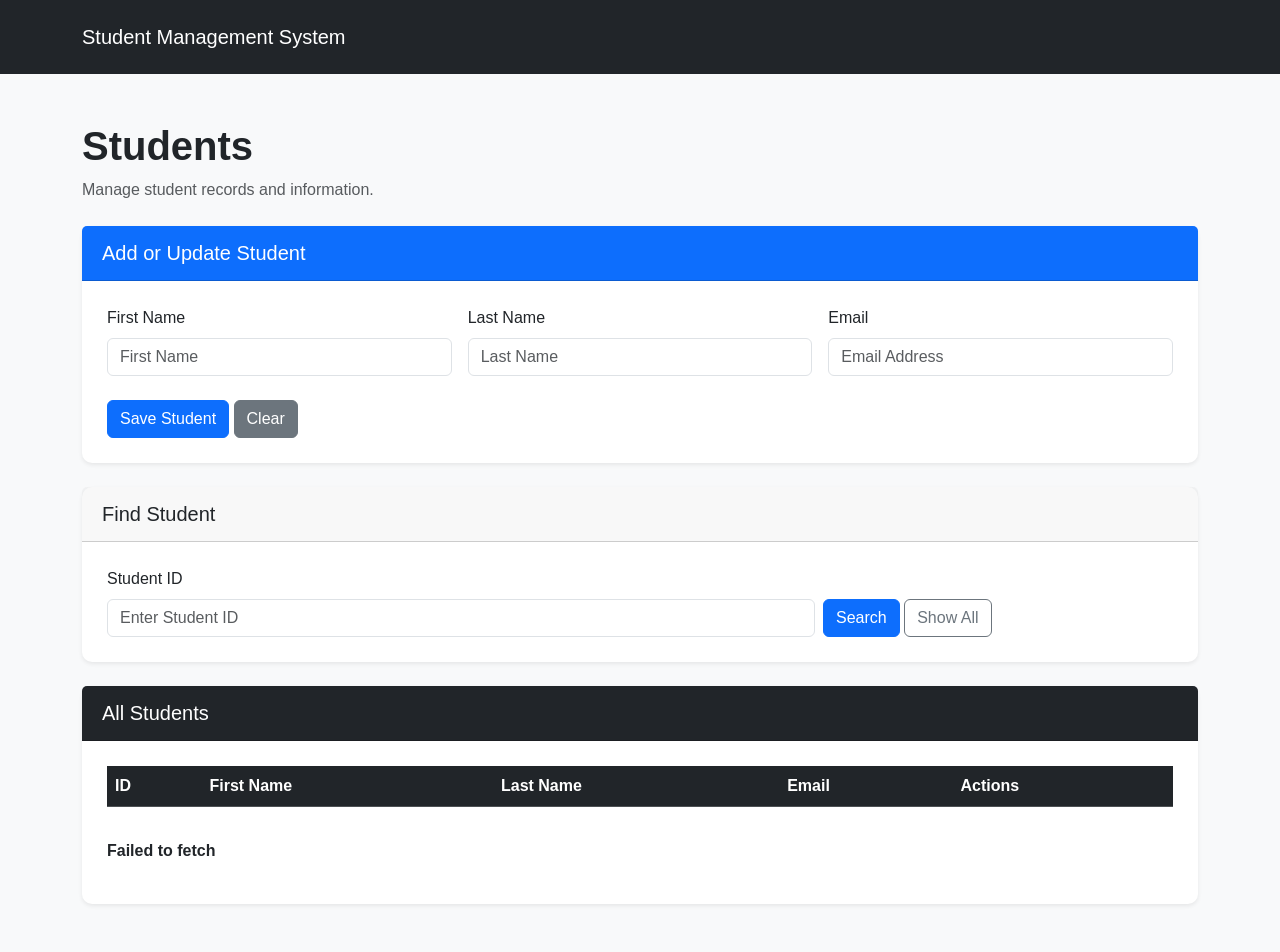
==== CapstoneProject/public/index.html @ c92137e2 "Added the FE" ====
<!DOCTYPE html>
<html lang="en">
<head>
    <meta charset="UTF-8">
    <meta name="viewport" content="width=device-width, initial-scale=1.0">
    <title>Student Management</title>

    <!-- Bootstrap CSS -->
    <link href="https://cdn.jsdelivr.net/npm/bootstrap@5.3.3/dist/css/bootstrap.min.css" rel="stylesheet">

    <link rel="stylesheet" href="style.css">
</head>

<body class="bg-light">

    <!-- Navigation Bar -->
    <nav class="navbar navbar-dark bg-dark">
        <div class="container">
            <span class="navbar-brand mb-0 h1">
                Student Management System
            </span>
        </div>
    </nav>

    <div class="container my-5">

        <!-- Page Heading -->
        <div class="mb-4">
            <h1 class="fw-bold">Students</h1>
            <p class="text-muted">Manage student records and information.</p>
        </div>

        <!-- Add or Update Student -->
        <div class="card shadow-sm mb-4">
            <div class="card-header bg-primary text-white">
                <h5 class="mb-0">Add or Update Student</h5>
            </div>

            <div class="card-body">
                <form id="studentForm">
                    <input type="hidden" id="studentId">

                    <div class="row g-3">

                        <div class="col-md-4">
                            <label for="firstName" class="form-label">First Name</label>
                            <input type="text" class="form-control"
                                   id="firstName" placeholder="First Name" required>
                        </div>

                        <div class="col-md-4">
                            <label for="lastName" class="form-label">Last Name</label>
                            <input type="text" class="form-control"
                                   id="lastName" placeholder="Last Name" required>
                        </div>

                        <div class="col-md-4">
                            <label for="email" class="form-label">Email</label>
                            <input type="email" class="form-control"
                                   id="email" placeholder="Email Address">
                        </div>

                    </div>

                    <div class="mt-4">
                        <button type="submit" class="btn btn-primary">
                            Save Student
                        </button>

                        <button type="button" class="btn btn-secondary"
                                onclick="clearForm()">
                            Clear
                        </button>
                    </div>
                </form>
            </div>
        </div>

        <!-- Search Student -->
        <div class="card shadow-sm mb-4">
            <div class="card-header">
                <h5 class="mb-0">Find Student</h5>
            </div>

            <div class="card-body">
                <div class="row g-2 align-items-end">

                    <div class="col-md-8">
                        <label for="searchId" class="form-label">Student ID</label>
                        <input type="number" class="form-control"
                               id="searchId" placeholder="Enter Student ID" min="1">
                    </div>

                    <div class="col-md-4">
                        <button class="btn btn-primary" onclick="searchStudent()">
                            Search
                        </button>

                        <button class="btn btn-outline-secondary" onclick="getStudents()">
                            Show All
                        </button>
                    </div>

                </div>
            </div>
        </div>

        <!-- Student Table -->
        <div class="card shadow-sm">
            <div class="card-header bg-dark text-white">
                <h5 class="mb-0">All Students</h5>
            </div>

            <div class="card-body">
                <div class="table-responsive">
                    <table class="table table-striped table-hover align-middle">
                        <thead class="table-dark">
                            <tr>
                                <th>ID</th>
                                <th>First Name</th>
                                <th>Last Name</th>
                                <th>Email</th>
                                <th>Actions</th>
                            </tr>
                        </thead>

                        <tbody id="studentTable"></tbody>
                    </table>
                </div>

                <p id="message" class="mt-3 fw-semibold" role="status" aria-live="polite"></p>
            </div>
        </div>

    </div>

    <!-- Bootstrap JavaScript -->
    <script src="https://cdn.jsdelivr.net/npm/bootstrap@5.3.3/dist/js/bootstrap.bundle.min.js"></script>

    <script src="script.js"></script>
</body>
</html>
---- CapstoneProject/public/style.css ----
body {
    font-family: Arial, sans-serif;
}

.navbar {
    padding: 20px 0;
}

.card {
    border: none;
    border-radius: 10px;
}

.card-header {
    padding: 15px 20px;
}

.card-body {
    padding: 25px;
}

.btn {
    border-radius: 6px;
}

table {
    margin-bottom: 0;
}

#message {
    min-height: 24px;
}
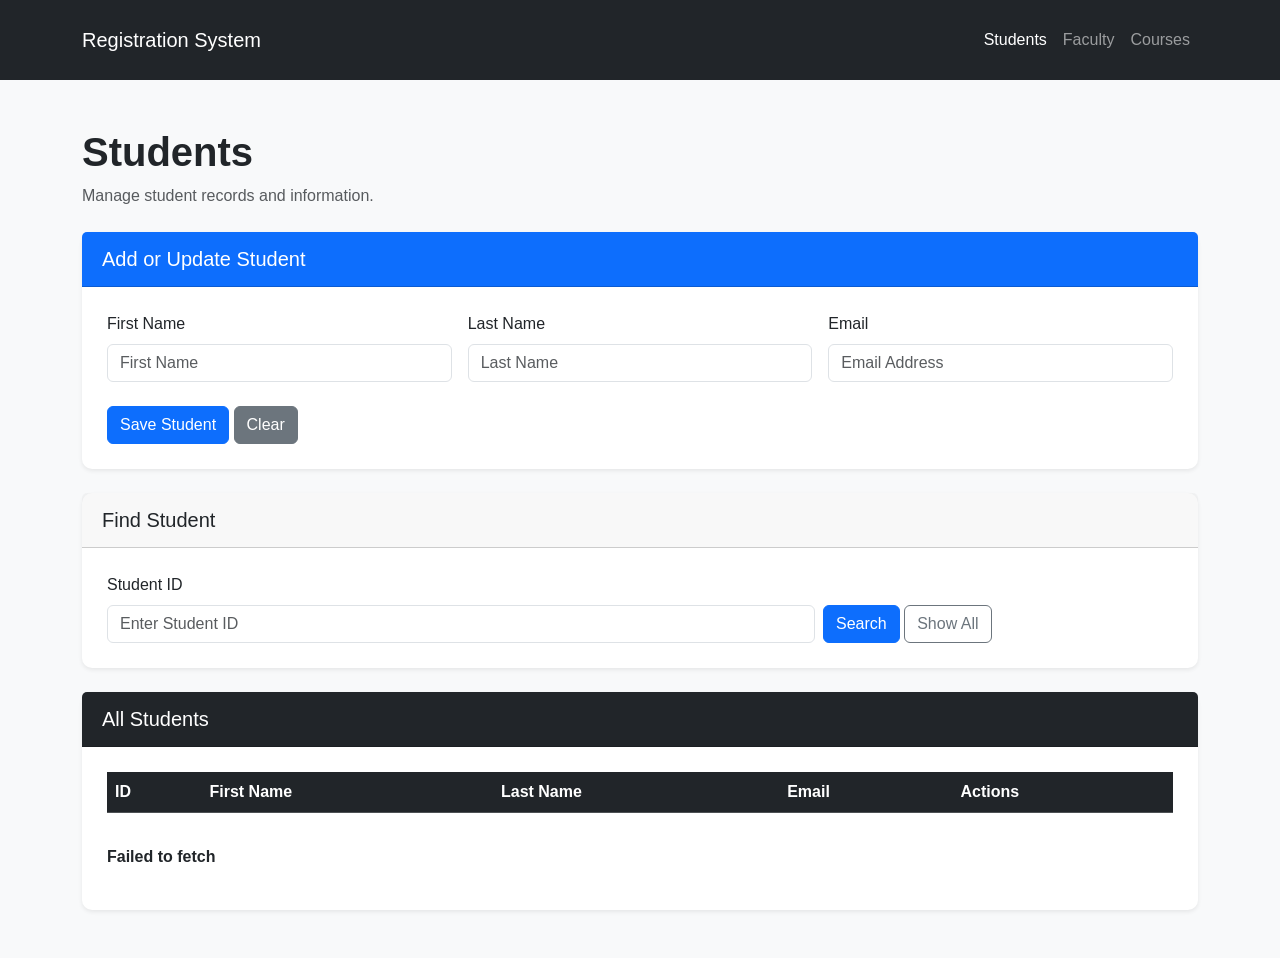
==== commit 350062ac: "Finished Front Ends" ====
--- a/CapstoneProject/public/index.html
+++ b/CapstoneProject/public/index.html
@@ -15,13 +15,19 @@
 <body class="bg-light">
 
     <!-- Navigation Bar -->
-    <nav class="navbar navbar-dark bg-dark">
-        <div class="container">
-            <span class="navbar-brand mb-0 h1">
-                Student Management System
-            </span>
+    
+<nav class="navbar navbar-expand navbar-dark bg-dark">
+    <div class="container">
+        <a class="navbar-brand" href="index.html">Registration System</a>
+
+        <div class="navbar-nav">
+            <a class="nav-link active" href="index.html">Students</a>
+            <a class="nav-link" href="faculty.html">Faculty</a>
+            <a class="nav-link" href="courses.html">Courses</a>
         </div>
-    </nav>
+    </div>
+</nav>
+
 
     <div class="container my-5">
 
